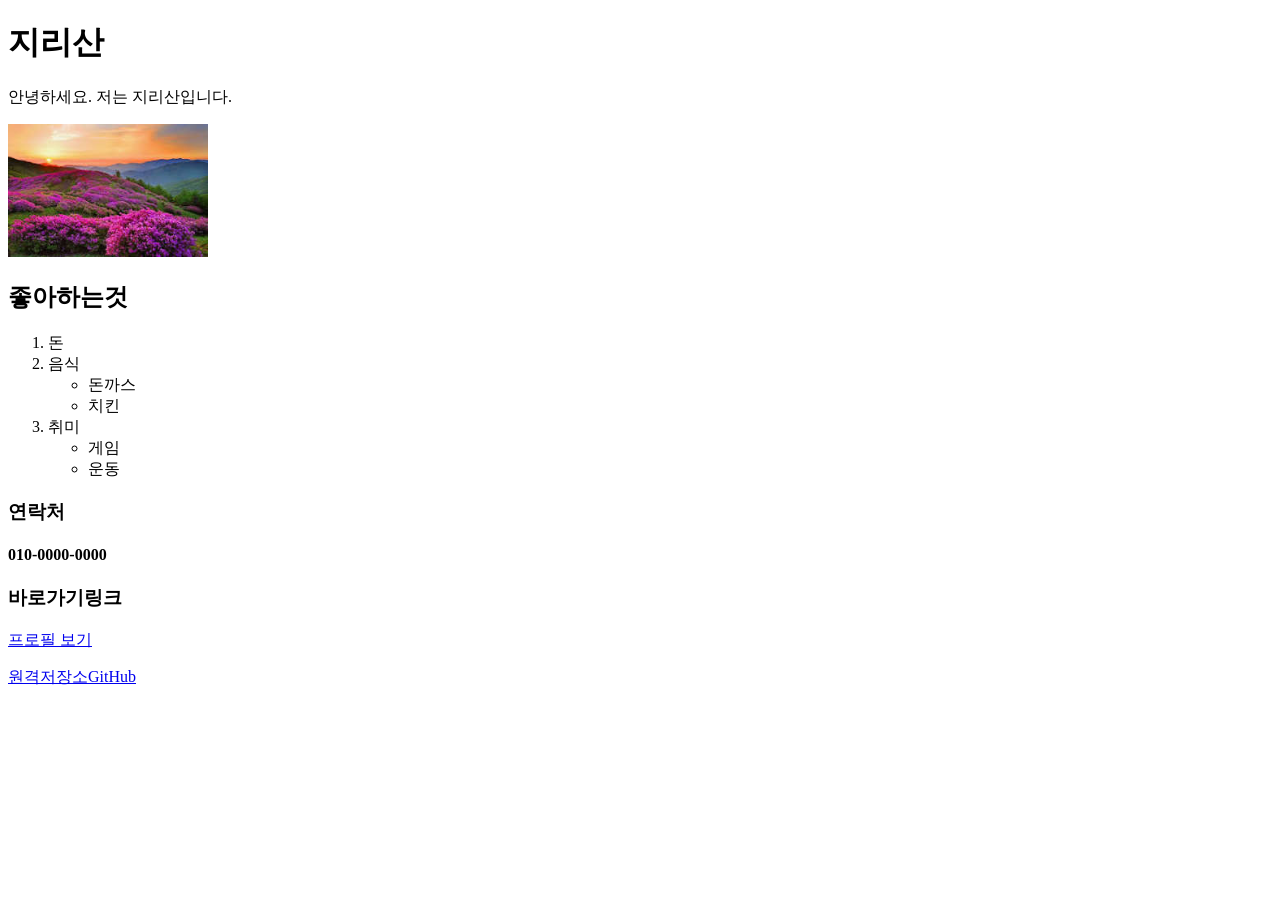
==== index.html @ bdcc4fa9 "수강신청학습기록" ====
<!DOCTYPE html>
<html lang="en">
<head>
    <meta charset="UTF-8">
    <meta name="viewport" content="width=device-width, initial-scale=1.0">
    <title>지리산의 소개</title>
</head>
<body>
    <h1>지리산</h1>
    <p>안녕하세요. 저는 지리산입니다.</p>
    <img src="images/profile.jpg" alt="지리산" width="200">
    <h2>좋아하는것</h2>
    <ol>
        <li>돈</li>
        <li>음식
            <ul>
                <li>돈까스</li>
                <li>치킨</li>
            </ul>
        </li>
        <li>취미
            <ul>
                <li>게임</li>
                <li>운동</li>
            </ul>
        </li>
    </ol>
        <h3>연락처</h3>
    <h4>010-0000-0000</h4>
    <h3>바로가기링크</h3>
    <p><a href="profile.html">프로필 보기</a></p>
    <p><a href="https://github.com" target="_blank">원격저장소GitHub</a></p>
</body>
</html>
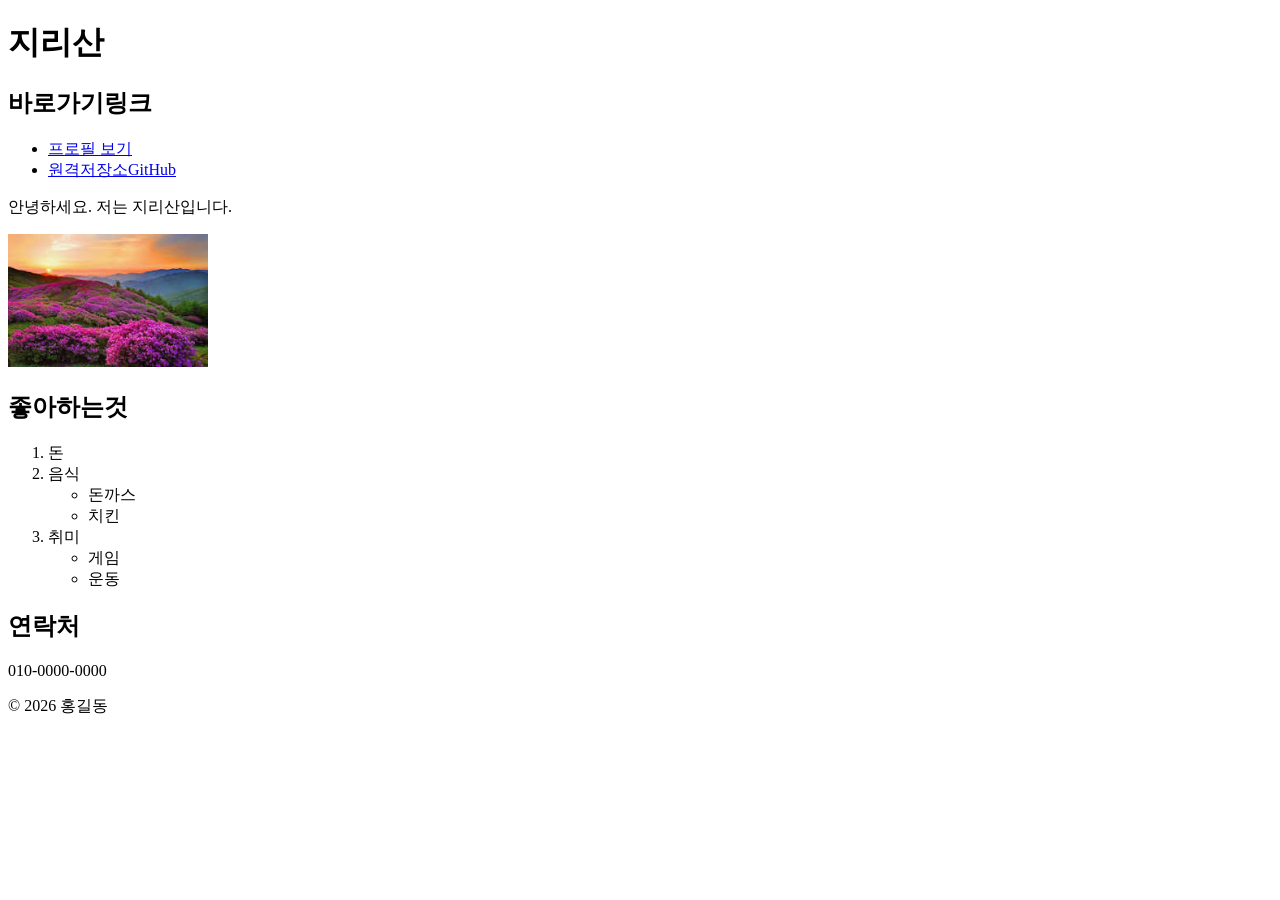
==== commit 002a5a8a: "의미영역 태그로 페이지 뼈대 정리" ====
--- a/index.html
+++ b/index.html
@@ -6,29 +6,44 @@
     <title>지리산의 소개</title>
 </head>
 <body>
-    <h1>지리산</h1>
-    <p>안녕하세요. 저는 지리산입니다.</p>
+    <header>
+        <h1>지리산</h1>
+    </header>
+    <nav>
+        <h2>바로가기링크</h2>
+        <ul>
+            <li><a href="profile.html">프로필 보기</a></li>
+            <li><a href="https://github.com" target="_blank">원격저장소GitHub</a></li>
+        </ul>
+    </nav>
+    <main>
+        <p>안녕하세요. 저는 지리산입니다.</p>
     <img src="images/profile.jpg" alt="지리산" width="200">
-    <h2>좋아하는것</h2>
-    <ol>
-        <li>돈</li>
-        <li>음식
-            <ul>
-                <li>돈까스</li>
-                <li>치킨</li>
-            </ul>
-        </li>
-        <li>취미
-            <ul>
-                <li>게임</li>
-                <li>운동</li>
-            </ul>
-        </li>
-    </ol>
-        <h3>연락처</h3>
-    <h4>010-0000-0000</h4>
-    <h3>바로가기링크</h3>
-    <p><a href="profile.html">프로필 보기</a></p>
-    <p><a href="https://github.com" target="_blank">원격저장소GitHub</a></p>
+    <section>
+        <h2>좋아하는것</h2>
+        <ol>
+            <li>돈</li>
+            <li>음식
+                <ul>
+                    <li>돈까스</li>
+                    <li>치킨</li>
+                </ul>
+            </li>
+            <li>취미
+                <ul>
+                    <li>게임</li>
+                    <li>운동</li>
+                </ul>
+            </li>
+        </ol>
+    </section>
+    <section>    
+        <h2>연락처</h2>
+            <p>010-0000-0000</p>
+    </section>
+    </main>
+    <footer>
+       <p>© 2026 홍길동</p>
+    </footer>
 </body>
 </html>
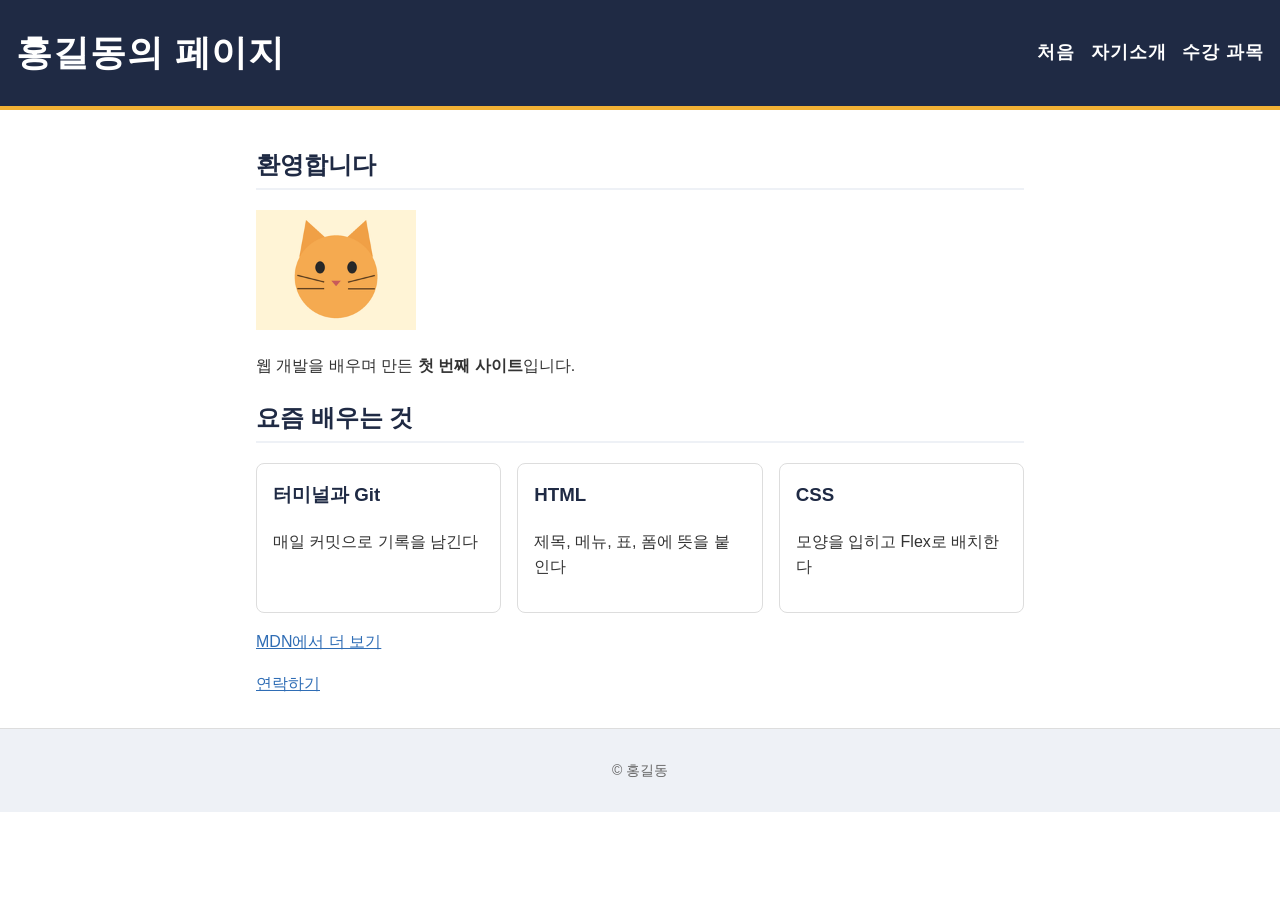
==== commit 03773abf: "teaching" ====
--- a/index.html
+++ b/index.html
@@ -1,49 +1,46 @@
 <!DOCTYPE html>
-<html lang="en">
+<html lang="ko">
 <head>
-    <meta charset="UTF-8">
-    <meta name="viewport" content="width=device-width, initial-scale=1.0">
-    <title>지리산의 소개</title>
+  <meta charset="UTF-8">
+  <meta name="viewport" content="width=device-width, initial-scale=1.0">
+  <title>홈 | 홍길동</title>
+  <meta name="description" content="웹 개발을 배우는 홍길동의 자기소개 사이트입니다.">
+  <link rel="icon" href="images/favicon.png">
+  <link rel="stylesheet" href="css/style.css">
 </head>
 <body>
-    <header>
-        <h1>지리산</h1>
-    </header>
+  <header>
+    <h1>홍길동의 페이지</h1>
     <nav>
-        <h2>바로가기링크</h2>
-        <ul>
-            <li><a href="profile.html">프로필 보기</a></li>
-            <li><a href="https://github.com" target="_blank">원격저장소GitHub</a></li>
-        </ul>
+      <ul>
+        <li><a href="index.html">처음</a></li>
+        <li><a href="about.html">자기소개</a></li>
+        <li><a href="courses.html">수강 과목</a></li>
+      </ul>
     </nav>
-    <main>
-        <p>안녕하세요. 저는 지리산입니다.</p>
-    <img src="images/profile.jpg" alt="지리산" width="200">
+  </header>
+
+  <main>
     <section>
-        <h2>좋아하는것</h2>
-        <ol>
-            <li>돈</li>
-            <li>음식
-                <ul>
-                    <li>돈까스</li>
-                    <li>치킨</li>
-                </ul>
-            </li>
-            <li>취미
-                <ul>
-                    <li>게임</li>
-                    <li>운동</li>
-                </ul>
-            </li>
-        </ol>
+      <h2>환영합니다</h2>
+      <img src="images/cat.png" width="160" alt="웃고 있는 고양이 그림">
+      <p>웹 개발을 배우며 만든 <strong>첫 번째 사이트</strong>입니다.</p>
     </section>
-    <section>    
-        <h2>연락처</h2>
-            <p>010-0000-0000</p>
+
+    <section>
+      <h2>요즘 배우는 것</h2>
+      <div class="cards">
+        <article class="card"><h3>터미널과 Git</h3><p>매일 커밋으로 기록을 남긴다</p></article>
+        <article class="card"><h3>HTML</h3><p>제목, 메뉴, 표, 폼에 뜻을 붙인다</p></article>
+        <article class="card"><h3>CSS</h3><p>모양을 입히고 Flex로 배치한다</p></article>
+      </div>
+      <p><a href="https://developer.mozilla.org/ko/" target="_blank">MDN에서 더 보기</a></p>
+      <p><a href="about.html#contact">연락하기</a></p>
     </section>
-    </main>
-    <footer>
-       <p>© 2026 홍길동</p>
-    </footer>
+  </main>
+
+  <footer>
+    <p>&copy; 홍길동</p>
+  </footer>
 </body>
-</html>+</html>
--- a/css/style.css
+++ b/css/style.css
@@ -0,0 +1,129 @@
+/* 0. 상자 크기 계산 방식: 테두리까지 포함해서 잰다 (7일차) */
+*, *::before, *::after { box-sizing: border-box; }
+
+/* 시연: 머리 (속성 6개) */
+header {
+  background: #1f2a44;
+  color: white;
+  padding: 24px 16px;
+  font-size: 1.125rem;
+  letter-spacing: 0.05em;
+  border-bottom: 4px solid #f2b134;
+
+  /* 7일차: 왼쪽 이름, 오른쪽 메뉴 */
+  display: flex;
+  justify-content: space-between;
+  align-items: center;
+}
+header h1 { margin: 0; }
+
+/* 7일차: 메뉴를 가로 한 줄로 */
+nav ul {
+  display: flex;
+  gap: 16px;
+  list-style: none;
+  margin: 0;
+  padding: 0;
+}
+
+/* 실습 1: 꼬리 (시연에서 본 속성으로) */
+footer {
+  background: #eef1f6;
+  color: #666;
+  padding: 16px;
+  text-align: center;
+  font-size: 0.875rem;
+  border-top: 1px solid #ddd;
+}
+
+/* 실습 2: 정리표에서 골라 하나씩 더 */
+body {
+  margin: 0;
+  font-family: "Malgun Gothic", "Apple SD Gothic Neo", sans-serif;
+  line-height: 1.6;
+  color: #333;
+}
+h2 {
+  color: #1f2a44;
+  border-bottom: 2px solid #eef1f6;
+  padding-bottom: 4px;
+}
+nav a {
+  color: white;
+  font-weight: 700;
+  text-decoration: none;
+}
+nav a:hover { text-decoration: underline; }
+/* 7일차: 본문 가운데 */
+main {
+  max-width: 800px;
+  margin: 0 auto;
+  padding: 16px;
+}
+main a { color: #2f6db5; }
+
+/* ---------- 8일차 ---------- */
+
+/* 사진이 화면을 뚫지 않게 */
+img { max-width: 100%; height: auto; }
+
+/* 카드 (index.html 요즘 배우는 것) */
+.cards {
+  display: flex;
+  flex-wrap: wrap;
+  gap: 16px;
+}
+.card {
+  flex: 1 1 200px;
+  border: 1px solid #ddd;
+  border-radius: 8px;
+  padding: 16px;
+}
+.card h3 { margin-top: 0; color: #1f2a44; }
+
+/* 연락 폼 */
+form p { margin: 0 0 12px; }
+label { display: block; font-weight: 700; margin-bottom: 4px; }
+input, select, textarea {
+  width: 100%;
+  max-width: 400px;
+  padding: 8px;
+  border: 1px solid #ccc;
+  border-radius: 4px;
+  font: inherit;
+}
+button {
+  padding: 8px 16px;
+  background: #1f2a44;
+  color: white;
+  border: 0;
+  border-radius: 4px;
+  cursor: pointer;
+}
+
+/* 수강 과목 표 */
+.course-table { border-collapse: collapse; }
+.course-table th,
+.course-table td {
+  border: 1px solid #ccc;
+  padding: 8px 12px;
+  white-space: nowrap;
+}
+.course-table thead th { background: #1f2a44; color: white; }
+.course-table caption { font-weight: 700; margin-bottom: 8px; }
+.course-table .num { text-align: right; }
+.course-table tfoot { background: #f4f6f8; font-weight: 700; }
+
+/* 표가 좁은 화면을 뚫지 않게: 표만 가로로 밀어 보기 */
+.table-wrap { overflow-x: auto; }
+
+/* 좁은 화면 (599px 이하): 파일 맨 아래 */
+@media (max-width: 599px) {
+  header {
+    flex-direction: column;
+    align-items: flex-start;
+    gap: 8px;
+    padding: 16px;
+  }
+  nav ul { flex-wrap: wrap; }
+}
